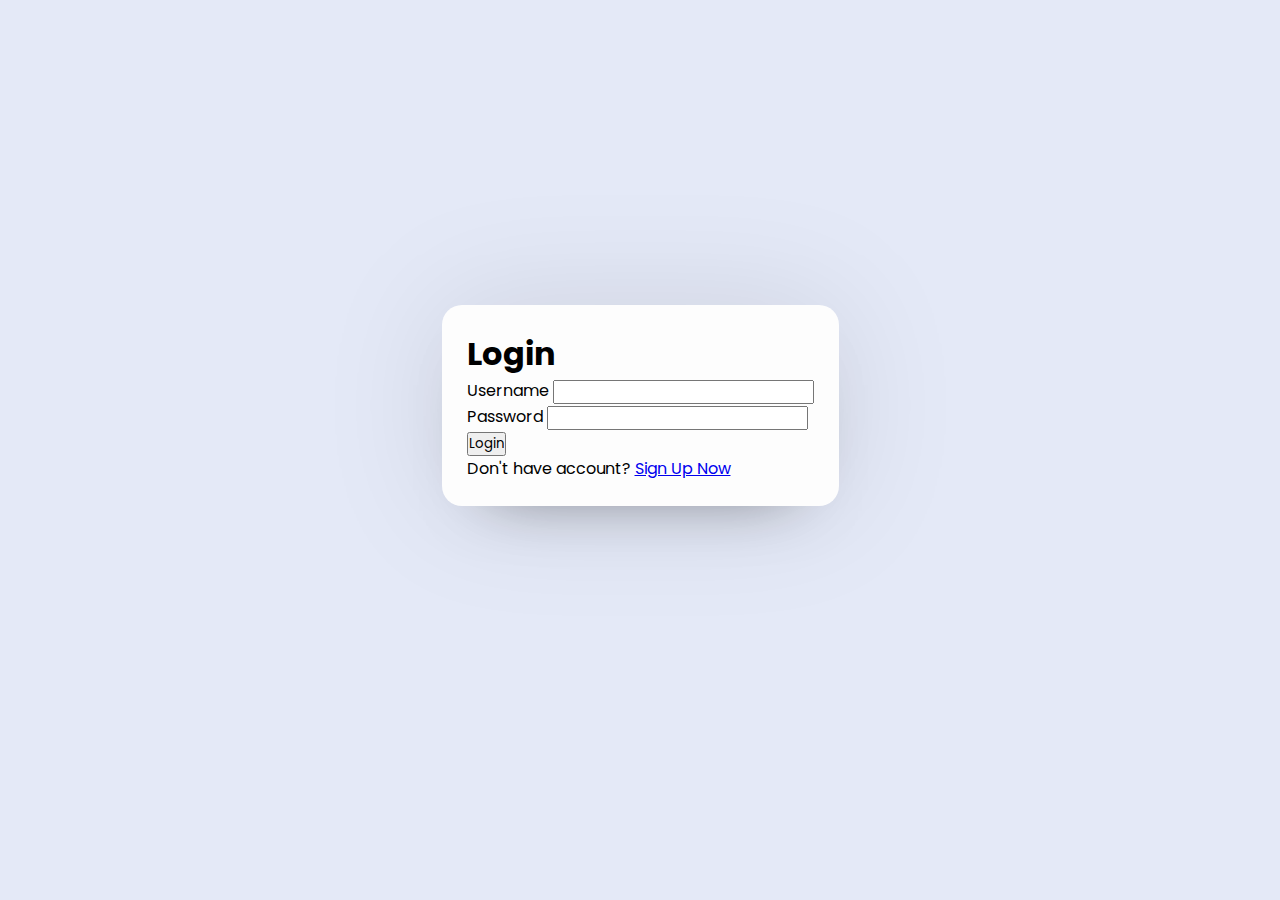
==== index.html @ 45f80218 "first commit" ====
<!DOCTYPE html>
<html lang="es">
<head>
    <meta charset="UTF-8">
    <meta name="viewport" content="width=device-width, initial-scale=1.0">
    <link rel="stylesheet" href="styles/style.css">
    <title>Login</title>
</head>
<body>
    <div class="container">
        <div class="box form-box">
            <h1>Login</h1>
            <form action="" method="POST">
                <div class="field input">
                    <label for="username">Username</label>
                    <input type="text" name="username" id="username" required>
                </div>

                <div class="field input">
                    <label for="password">Password</label>
                    <input type="password" name="password" id="password" required>
                </div>

                <div class="field">
                    <input type="submit" name="submit" value="Login" required>
                </div>
                <div class="links">
                    Don't have account? <a href="register.html">Sign Up Now</a>
                </div>
            </form>
        </div>
    </div>
</body>
</html>
---- styles/style.css ----
@import url('https://fonts.googleapis.com/css2?family=Poppins:wght@200;300;400;500;600;700&display=swap');

*{
    padding: 0;
    margin: 0;
    box-sizing: border-box;
    font-family: 'Poppins', sans-serif;
}

body{
    background: #e4e9f7;
}

.container{
    display: flex;
    align-items: center;
    justify-content: center;
    min-height: 90vh;
}

.box{
    background: #fdfdfd;
    display: flex;
    flex-direction: column;
    padding: 25px 25px;
    border-radius: 20px;
    box-shadow: 0 0 128px 0 rgba(0,0,0,0.1),
                0 32px 64px -48px rgba(0,0,0,0.5);
}
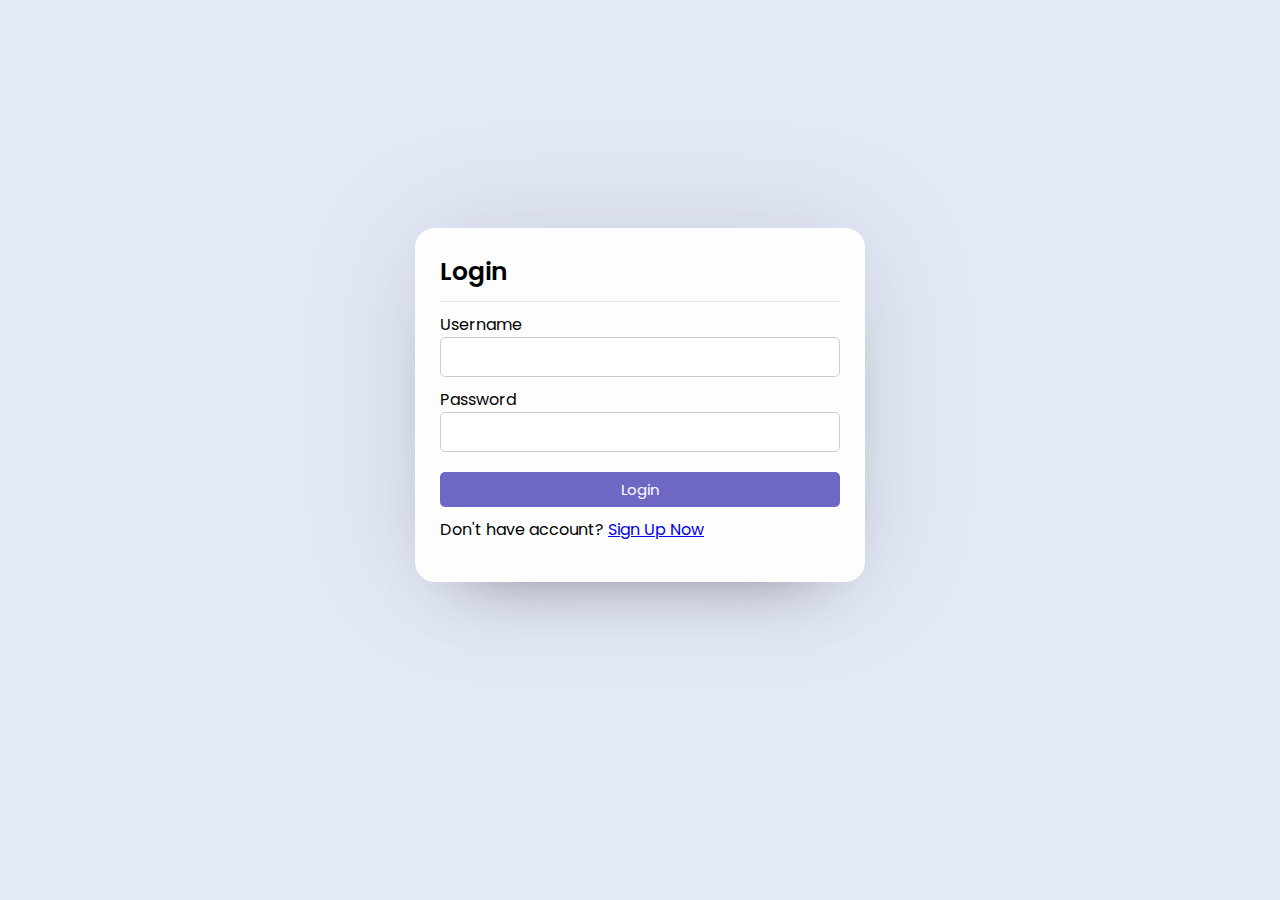
==== commit fd471be3: "upload css" ====
--- a/index.html
+++ b/index.html
@@ -9,7 +9,7 @@
 <body>
     <div class="container">
         <div class="box form-box">
-            <h1>Login</h1>
+            <header>Login</header>
             <form action="" method="POST">
                 <div class="field input">
                     <label for="username">Username</label>
@@ -22,7 +22,7 @@
                 </div>
 
                 <div class="field">
-                    <input type="submit" name="submit" value="Login" required>
+                    <input type="submit" class="btn" name="submit" value="Login" required>
                 </div>
                 <div class="links">
                     Don't have account? <a href="register.html">Sign Up Now</a>
--- a/styles/style.css
+++ b/styles/style.css
@@ -26,4 +26,58 @@
     border-radius: 20px;
     box-shadow: 0 0 128px 0 rgba(0,0,0,0.1),
                 0 32px 64px -48px rgba(0,0,0,0.5);
+}
+
+.form-box{
+    width: 450px;
+    margin: 0px 10px;
+}
+
+.form-box header{
+    font-size: 25px;
+    font-weight: 600;
+    padding-bottom: 10px;
+    border-bottom: 1px solid #e6e6e6;
+    margin-bottom: 10px;
+}
+
+.form-box form .field{
+    display: flex;
+    margin-bottom: 10px;
+    flex-direction: column;
+}
+
+.form-box form .input input{
+    height: 40px;
+    width: 100%;
+    font-size: 16px;
+    padding: 0 10px;
+    border-radius: 5px;
+    border: 1px solid #ccc;
+    outline: none;
+}
+
+.btn{
+    height: 35px;
+    background: rgba(76,68,182,0.808);
+    border: 0;
+    border-radius: 5px;
+    color: #fff;
+    font-size: 15px;
+    cursor: pointer;
+    transition: all .3s;
+    margin-top: 10px;
+    padding: 0px 10px;
+}
+
+.btn:hover{
+    opacity: 0.82;
+}
+
+.submit{
+    width: 100%;
+}
+
+.links{
+    margin-bottom: 15px;
 }